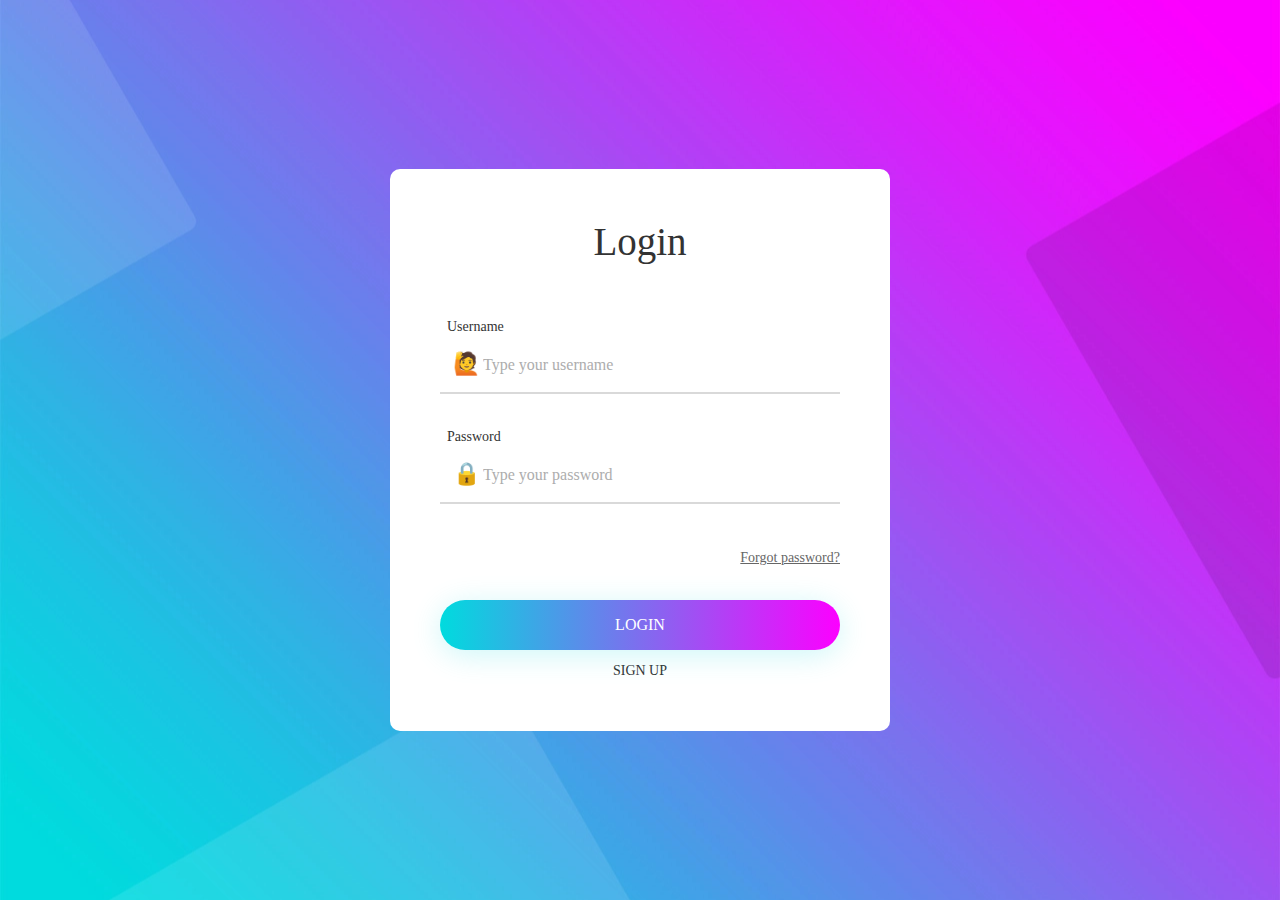
==== login/index.html @ 66f4fb61 "login page created" ====
<!DOCTYPE html>
<html lang="en">
  <head>
    <title>Home</title>
    <meta charset="UTF-8" />
    <meta name="viewport" content="width=device-width" />
    <!--
      Need a visual blank slate?
      Remove all code in `styles.css`!
    -->
    <link rel="stylesheet" href="./main.css" />
    <script type="module" src="script.js"></script>
  </head>
  <body>
    <div class="limiter">
      <div
        class="container-login"
        style="background-image: url('./assets/bg-01.webp')"
      >
        <div class="wrap-login">
          <form class="login-form validate-form">
            <span class="login-form-title"> Login </span>
            <div
              class="wrap-input validate-input"
              data-validate="Username is required"
            >
              <span class="label-input">Username</span>
              <input
                class="input100"
                type="text"
                name="username"
                placeholder="Type your username"
              />
              <span class="focus-input" data-symbol="🙋"></span>
            </div>
            <div
              class="wrap-input validate-input"
              data-validate="Password is required"
            >
              <span class="label-input">Password</span>
              <input
                class="input100"
                type="password"
                name="pass"
                placeholder="Type your password"
              />
              <span class="focus-input" data-symbol="&#128274;"></span>
            </div>
            <div class="forgot-pass">
              <a href="#"> Forgot password? </a>
            </div>
            <div class="container-login-form-btn">
              <div class="wrap-login-form-btn">
                <div class="login-form-bgbtn"></div>
                <button class="login-form-btn">Login</button>
              </div>
            </div>

            <div class="sign-up">
              <a href="#" class="txt2">Sign Up </a>
            </div>
          </form>
        </div>
      </div>
    </div>
  </body>
</html>
---- login/main.css ----
* {
  margin: 0;
  padding: 0;
  box-sizing: border-box;
}

body,
html {
  height: 100%;
  font-family: Poppins-Regular, sans-serif;
}

a {
  font-family: Poppins-Regular;
  font-size: 14px;
  line-height: 1.7;
  color: #666;
  margin: 0;
  transition: all 0.4s;
  -webkit-transition: all 0.4s;
  -o-transition: all 0.4s;
  -moz-transition: all 0.4s;
}

a:focus {
  outline: none !important;
}

a:hover {
  text-decoration: none;
  color: #a64bf4;
}

h1,
h2,
h3,
h4,
h5,
h6 {
  margin: 0;
}

p {
  font-family: Poppins-Regular;
  font-size: 14px;
  line-height: 1.7;
  color: #666;
  margin: 0;
}

ul,
li {
  margin: 0;
  list-style-type: none;
}

input {
  outline: none;
  border: none;
}

textarea {
  outline: none;
  border: none;
}

textarea:focus,
input:focus {
  border-color: transparent !important;
}

input:focus::-webkit-input-placeholder {
  color: transparent;
}

input:focus:-moz-placeholder {
  color: transparent;
}

input:focus::-moz-placeholder {
  color: transparent;
}

input:focus:-ms-input-placeholder {
  color: transparent;
}

textarea:focus::-webkit-input-placeholder {
  color: transparent;
}

textarea:focus:-moz-placeholder {
  color: transparent;
}

textarea:focus::-moz-placeholder {
  color: transparent;
}

textarea:focus:-ms-input-placeholder {
  color: transparent;
}

input::-webkit-input-placeholder {
  color: #adadad;
}

input:-moz-placeholder {
  color: #adadad;
}

input::-moz-placeholder {
  color: #adadad;
}

input:-ms-input-placeholder {
  color: #adadad;
}

textarea::-webkit-input-placeholder {
  color: #adadad;
}

textarea:-moz-placeholder {
  color: #adadad;
}

textarea::-moz-placeholder {
  color: #adadad;
}

textarea:-ms-input-placeholder {
  color: #adadad;
}

button {
  outline: none !important;
  border: none;
  background: 0 0;
}

button:hover {
  cursor: pointer;
}

iframe {
  border: none !important;
}

.txt1 {
  font-family: Poppins-Regular;
  font-size: 14px;
  line-height: 1.5;
  color: #666;
}

.txt2 {
  font-family: Poppins-Regular;
  font-size: 14px;
  line-height: 1.5;
  color: #333;
  text-transform: uppercase;
}

.bg1 {
  background-color: #3b5998;
}

.bg2 {
  background-color: #1da1f2;
}

.bg3 {
  background-color: #ea4335;
}

.limiter {
  width: 100%;
  margin: 0 auto;
}

.container-login {
  width: 100%;
  min-height: 100vh;
  display: -webkit-box;
  display: -webkit-flex;
  display: -moz-box;
  display: -ms-flexbox;
  display: flex;
  flex-wrap: wrap;
  justify-content: center;
  align-items: center;
  padding: 15px;
  background-repeat: no-repeat;
  background-position: center;
  background-size: cover;
}

.wrap-login {
  width: 500px;
  background: #fff;
  border-radius: 10px;
  overflow: hidden;
  padding: 50px;
}

.login-form {
  width: 100%;
}
.forgot-pass {
  padding-top: 10px;
  padding-bottom: 30px;
  text-align: right;
}

.login-form-title {
  display: block;
  font-family: Poppins-Bold;
  font-size: 39px;
  color: #333;
  line-height: 1.2;
  text-align: center;
  padding-bottom: 50px;
}

.wrap-input {
  width: 100%;
  position: relative;
  border-bottom: 2px solid #d9d9d9;
  margin-bottom: 2rem;
}

.label-input {
  font-family: Poppins-Regular;
  font-size: 14px;
  color: #333;
  line-height: 1.5;
  padding-left: 7px;
}

.input100 {
  font-family: Poppins-Medium;
  font-size: 16px;
  color: #333;
  line-height: 1.2;
  display: block;
  width: 100%;
  height: 55px;
  background: 0 0;
  padding: 0 7px 0 43px;
}

.focus-input {
  position: absolute;
  display: block;
  width: 100%;
  height: 100%;
  top: 0;
  left: 0;
  pointer-events: none;
}

.focus-input::after {
  content: attr(data-symbol);
  font-family: Material-Design-Iconic-Font;
  color: #adadad;
  font-size: 22px;
  display: -webkit-box;
  display: -webkit-flex;
  display: -moz-box;
  display: -ms-flexbox;
  display: flex;
  align-items: center;
  justify-content: center;
  position: absolute;
  height: calc(100% - 20px);
  bottom: 0;
  left: 0;
  padding-left: 13px;
  padding-top: 3px;
}

.focus-input::before {
  content: "";
  display: block;
  position: absolute;
  bottom: -2px;
  left: 0;
  width: 0;
  height: 2px;
  background: #7f7f7f;
  -webkit-transition: all 0.4s;
  -o-transition: all 0.4s;
  -moz-transition: all 0.4s;
  transition: all 0.4s;
}

.input100:focus + .focus-input::before {
  width: 100%;
}

.has-val.input100 + .focus-input::before {
  width: 100%;
}

.input100:focus + .focus-input::after {
  color: #a64bf4;
}

.has-val.input100 + .focus-input::after {
  color: #a64bf4;
}

.container-login-form-btn {
  display: -webkit-box;
  display: -webkit-flex;
  display: -moz-box;
  display: -ms-flexbox;
  display: flex;
  flex-wrap: wrap;
  justify-content: center;
}

.wrap-login-form-btn {
  width: 100%;
  display: block;
  position: relative;
  z-index: 1;
  border-radius: 25px;
  overflow: hidden;
  margin: 0 auto;
  box-shadow: 0 5px 30px 0 rgba(3, 216, 222, 0.2);
  -moz-box-shadow: 0 5px 30px 0 rgba(3, 216, 222, 0.2);
  -webkit-box-shadow: 0 5px 30px 0 rgba(3, 216, 222, 0.2);
  -o-box-shadow: 0 5px 30px 0 rgba(3, 216, 222, 0.2);
  -ms-box-shadow: 0 5px 30px 0 rgba(3, 216, 222, 0.2);
}

.login-form-bgbtn {
  position: absolute;
  z-index: -1;
  width: 300%;
  height: 100%;
  background: #a64bf4;
  background: -webkit-linear-gradient(
    right,
    #00dbde,
    #fc00ff,
    #00dbde,
    #fc00ff
  );
  background: -o-linear-gradient(right, #00dbde, #fc00ff, #00dbde, #fc00ff);
  background: -moz-linear-gradient(right, #00dbde, #fc00ff, #00dbde, #fc00ff);
  background: linear-gradient(right, #00dbde, #fc00ff, #00dbde, #fc00ff);
  top: 0;
  left: -100%;
  -webkit-transition: all 0.4s;
  -o-transition: all 0.4s;
  -moz-transition: all 0.4s;
  transition: all 0.4s;
}

.login-form-btn {
  font-family: Poppins-Medium;
  font-size: 16px;
  color: #fff;
  line-height: 1.2;
  text-transform: uppercase;
  display: -webkit-box;
  display: -webkit-flex;
  display: -moz-box;
  display: -ms-flexbox;
  display: flex;
  justify-content: center;
  align-items: center;
  padding: 0 20px;
  width: 100%;
  height: 50px;
}

.wrap-login-form-btn:hover .login-form-bgbtn {
  left: 0;
}

.validate-input {
  position: relative;
}

.alert-validate::before {
  content: attr(data-validate);
  position: absolute;
  max-width: 70%;
  background-color: #fff;
  border: 1px solid #c80000;
  border-radius: 2px;
  padding: 4px 25px 4px 10px;
  bottom: calc((100% - 20px) / 2);
  -webkit-transform: translateY(50%);
  -moz-transform: translateY(50%);
  -ms-transform: translateY(50%);
  -o-transform: translateY(50%);
  transform: translateY(50%);
  right: 2px;
  pointer-events: none;
  font-family: Poppins-Regular;
  color: #c80000;
  font-size: 13px;
  line-height: 1.4;
  text-align: left;
  visibility: hidden;
  opacity: 0;
  -webkit-transition: opacity 0.4s;
  -o-transition: opacity 0.4s;
  -moz-transition: opacity 0.4s;
  transition: opacity 0.4s;
}

.alert-validate::after {
  content: "\f06a";
  font-family: FontAwesome;
  display: block;
  position: absolute;
  color: #c80000;
  font-size: 16px;
  bottom: calc((100% - 20px) / 2);
  -webkit-transform: translateY(50%);
  -moz-transform: translateY(50%);
  -ms-transform: translateY(50%);
  -o-transform: translateY(50%);
  transform: translateY(50%);
  right: 8px;
}

.alert-validate:hover:before {
  visibility: visible;
  opacity: 1;
}

@media (max-width: 992px) {
  .alert-validate::before {
    visibility: visible;
    opacity: 1;
  }
}

.login-social-item {
  font-size: 25px;
  color: #fff;
  display: -webkit-box;
  display: -webkit-flex;
  display: -moz-box;
  display: -ms-flexbox;
  display: flex;
  justify-content: center;
  align-items: center;
  width: 50px;
  height: 50px;
  border-radius: 50%;
  margin: 5px;
}

.sign-up {
    padding-top: 10px;
    text-align: center;
}
.sign-up a {
    text-decoration: none;
}

@media (max-width: 576px) {
  .wrap-login {
    padding-left: 15px;
    padding-right: 15px;
  }
}
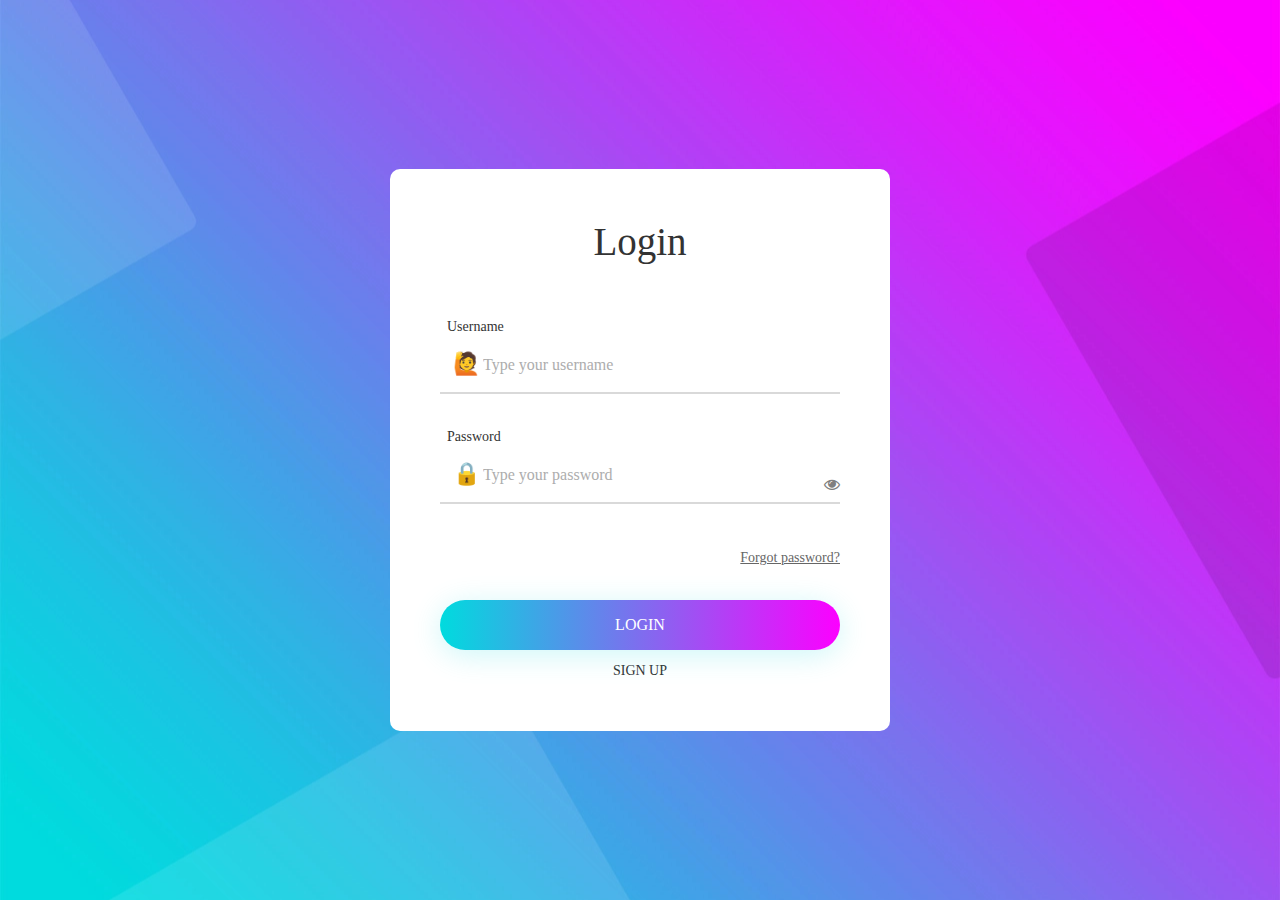
==== commit 6b3a3b04: "password eye added" ====
--- a/login/index.html
+++ b/login/index.html
@@ -4,19 +4,17 @@
     <title>Home</title>
     <meta charset="UTF-8" />
     <meta name="viewport" content="width=device-width" />
-    <!--
-      Need a visual blank slate?
-      Remove all code in `styles.css`!
-    -->
+    <link rel="icon" type="image/png" href="./assets/favicon.ico" />
     <link rel="stylesheet" href="./main.css" />
-    <script type="module" src="script.js"></script>
+    <link
+      rel="stylesheet"
+      href="https://cdnjs.cloudflare.com/ajax/libs/font-awesome/4.7.0/css/font-awesome.min.css"
+    />
+    <title>Login</title>
   </head>
   <body>
     <div class="limiter">
-      <div
-        class="container-login"
-        style="background-image: url('./assets/bg-01.webp')"
-      >
+      <div class="container-login">
         <div class="wrap-login">
           <form class="login-form validate-form">
             <span class="login-form-title"> Login </span>
@@ -26,7 +24,7 @@
             >
               <span class="label-input">Username</span>
               <input
-                class="input100"
+                class="input"
                 type="text"
                 name="username"
                 placeholder="Type your username"
@@ -38,8 +36,10 @@
               data-validate="Password is required"
             >
               <span class="label-input">Password</span>
+
+              <i class="fa fa-eye"></i>
               <input
-                class="input100"
+                class="input"
                 type="password"
                 name="pass"
                 placeholder="Type your password"
--- a/login/main.css
+++ b/login/main.css
@@ -191,6 +191,7 @@
   justify-content: center;
   align-items: center;
   padding: 15px;
+  background-image: url("./assets/bg-01.webp");
   background-repeat: no-repeat;
   background-position: center;
   background-size: cover;
@@ -238,7 +239,7 @@
   padding-left: 7px;
 }
 
-.input100 {
+.input {
   font-family: Poppins-Medium;
   font-size: 16px;
   color: #333;
@@ -295,19 +296,19 @@
   transition: all 0.4s;
 }
 
-.input100:focus + .focus-input::before {
-  width: 100%;
-}
-
-.has-val.input100 + .focus-input::before {
-  width: 100%;
-}
-
-.input100:focus + .focus-input::after {
+.input:focus + .focus-input::before {
+  width: 100%;
+}
+
+.has-val.input + .focus-input::before {
+  width: 100%;
+}
+
+.input:focus + .focus-input::after {
   color: #a64bf4;
 }
 
-.has-val.input100 + .focus-input::after {
+.has-val.input + .focus-input::after {
   color: #a64bf4;
 }
 
@@ -415,6 +416,14 @@
   transition: opacity 0.4s;
 }
 
+.fa-eye {
+  float: right;
+  top: 50px;
+  position: relative;
+  color: #7f7f7f;
+  cursor: pointer;
+}
+
 .alert-validate::after {
   content: "\f06a";
   font-family: FontAwesome;
@@ -460,11 +469,11 @@
 }
 
 .sign-up {
-    padding-top: 10px;
-    text-align: center;
+  padding-top: 10px;
+  text-align: center;
 }
 .sign-up a {
-    text-decoration: none;
+  text-decoration: none;
 }
 
 @media (max-width: 576px) {
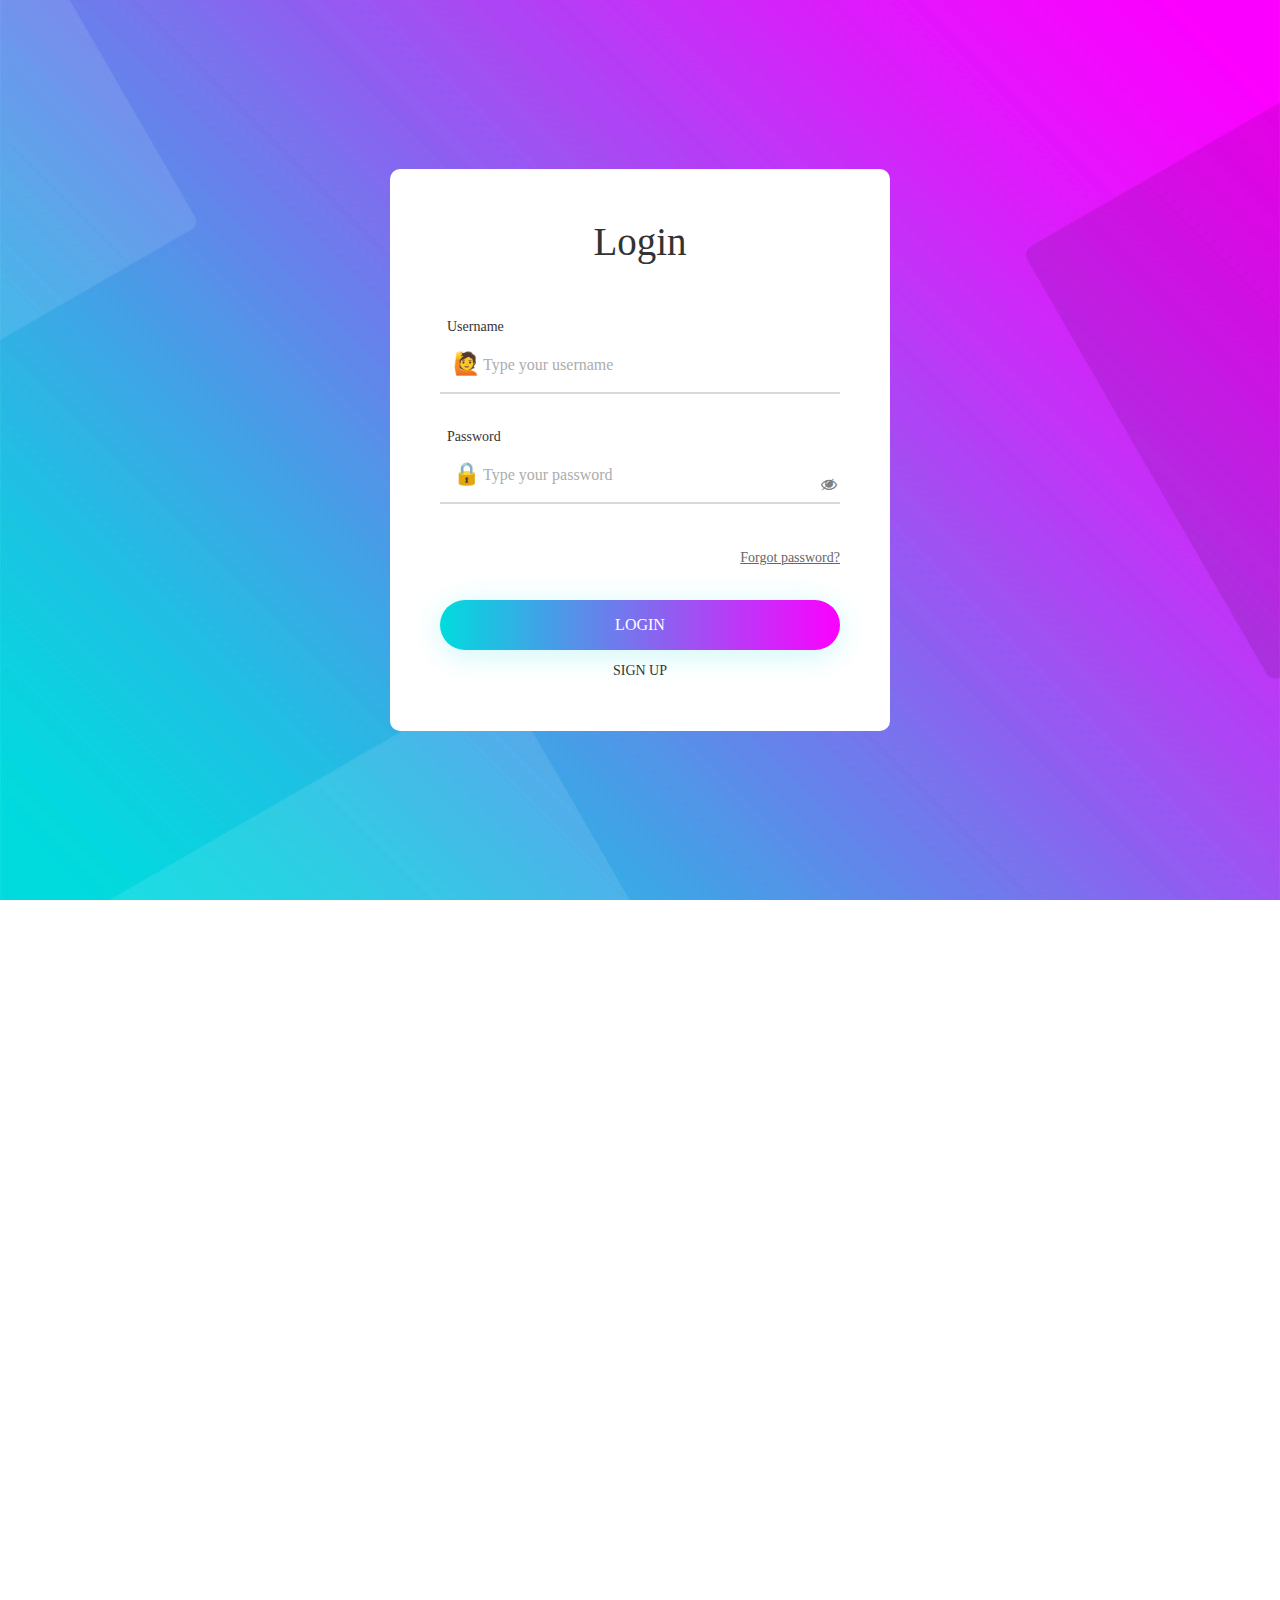
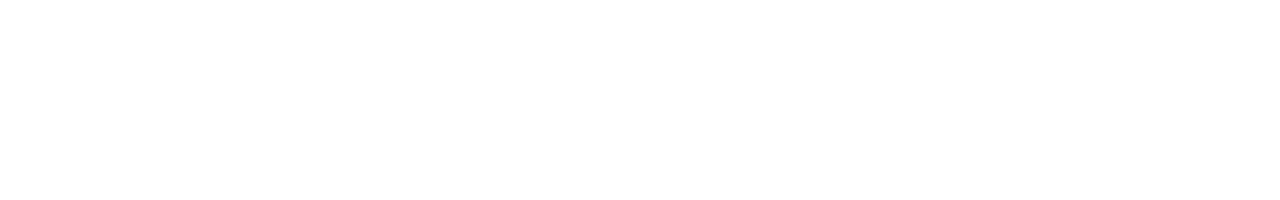
==== commit 571546b6: "responsive ment" ====
--- a/login/index.html
+++ b/login/index.html
@@ -10,6 +10,17 @@
       rel="stylesheet"
       href="https://cdnjs.cloudflare.com/ajax/libs/font-awesome/4.7.0/css/font-awesome.min.css"
     />
+    <style>
+      .wall {
+        display: flex;
+      }
+      .wall img {
+        flex-grow: 1;
+      }
+      .wall img:nth-child(2) {
+        transform: rotate(180deg);
+      }
+    </style>
     <title>Login</title>
   </head>
   <body>
@@ -63,5 +74,19 @@
         </div>
       </div>
     </div>
+    <div class="wall" style="display: flex; min-height: 100vh">
+      <img
+        src="https://assets.website-files.com/63c8eed1dd02fa1043abe085/63da399146c580a773aaf5e8_Preview%20Banner%20Shape1.png"
+        loading="lazy"
+        alt=""
+        class="preview-banner-shape1"
+      />
+      <img
+        src="https://assets.website-files.com/63c8eed1dd02fa1043abe085/63da399146c580a773aaf5e8_Preview%20Banner%20Shape1.png"
+        loading="lazy"
+        alt=""
+        class="preview-banner-shape1"
+      />
+    </div>
   </body>
 </html>
--- a/login/main.css
+++ b/login/main.css
@@ -423,6 +423,23 @@
   color: #7f7f7f;
   cursor: pointer;
 }
+.fa-eye:hover {
+  color: #363131;
+}
+
+.fa-eye:hover:after {
+  color: transparent;
+}
+.fa-eye::after {
+  content: "__";
+  display: inline-block;
+  color: #7f7f7f;
+  width: 3px;
+  height: 14px;
+  transform: rotate(135deg);
+  top: 3px;
+  position: relative;
+}
 
 .alert-validate::after {
   content: "\f06a";
@@ -451,7 +468,9 @@
     opacity: 1;
   }
 }
-
+#a:hover + #b {
+  background: #ccc
+}
 .login-social-item {
   font-size: 25px;
   color: #fff;
